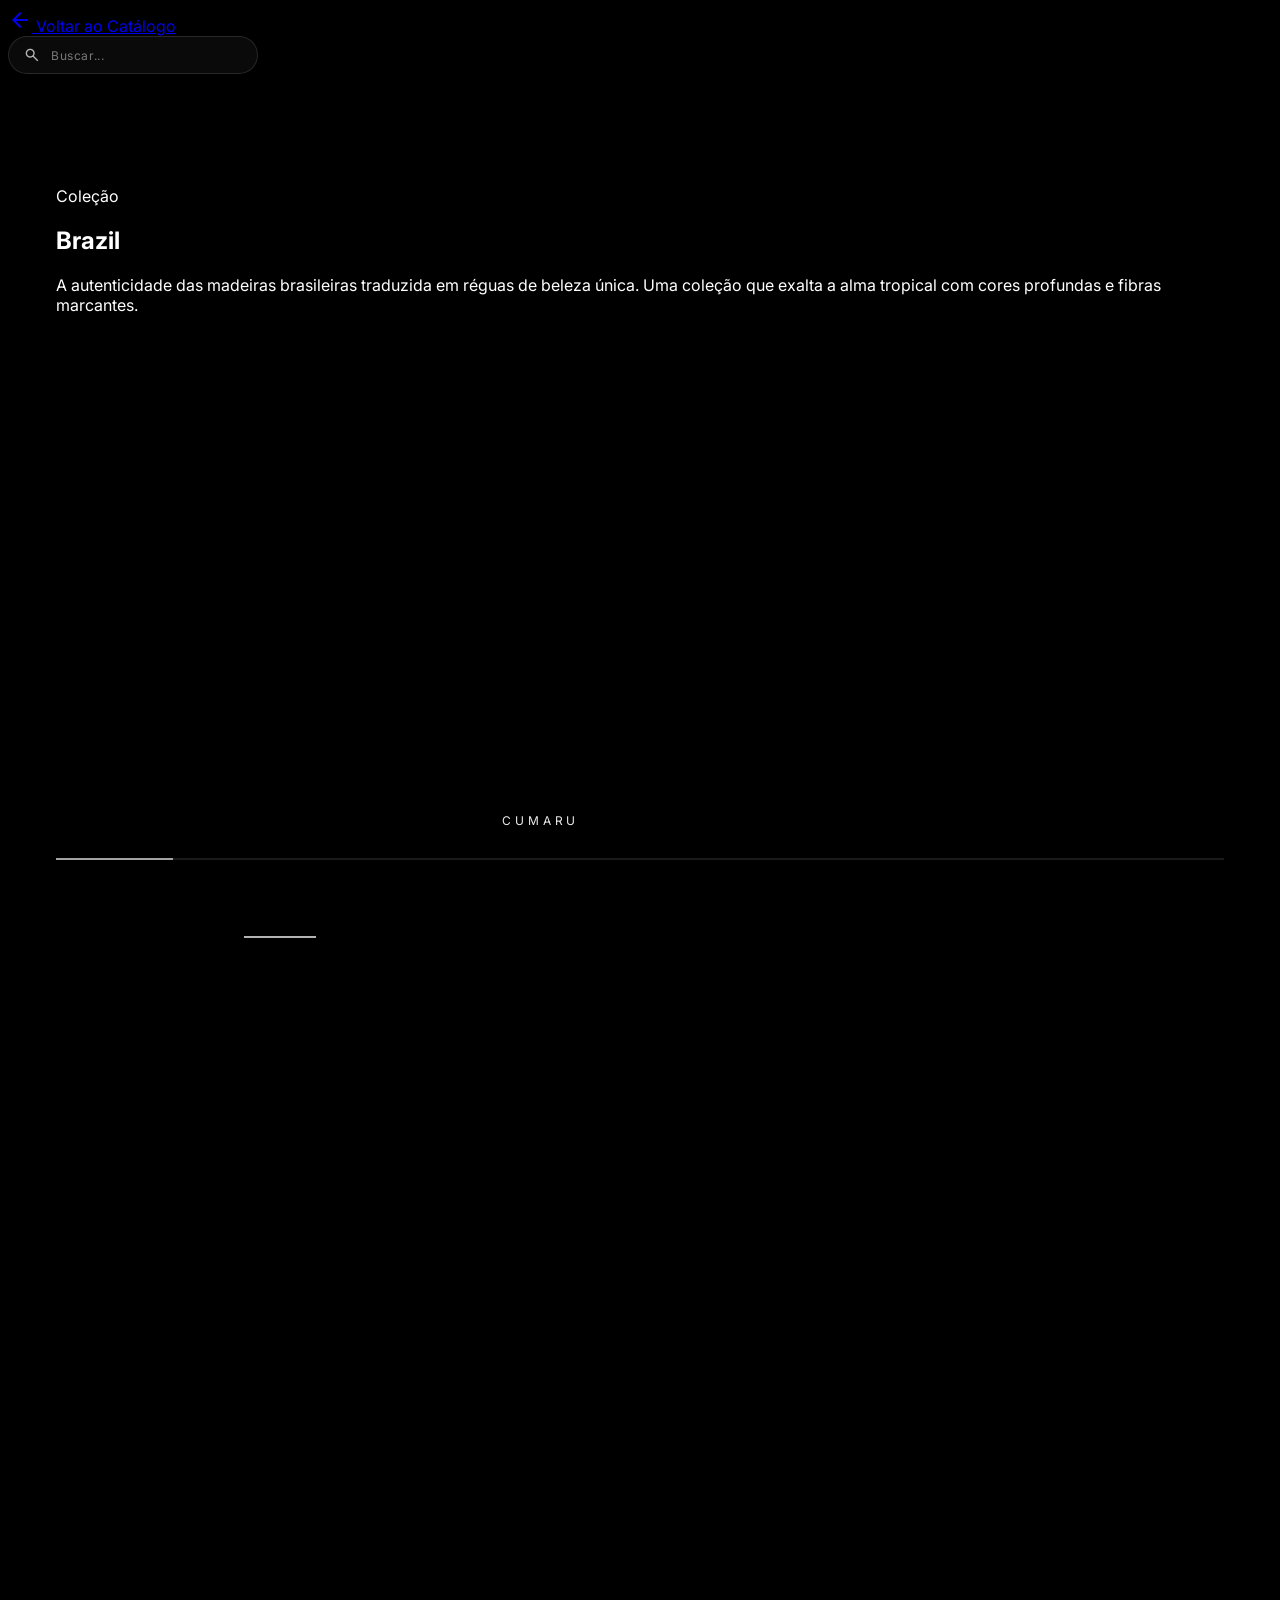
==== pisos.html @ e3bb1f5b "Primeira versão do Catálogo Novos Pisos" ====
<!DOCTYPE html>
<html class="dark" lang="pt-BR">

<head>
  <meta charset="utf-8">
  <meta content="width=device-width, initial-scale=1.0" name="viewport">
  <link rel="preconnect" href="https://fonts.googleapis.com">
  <link rel="preconnect" href="https://fonts.gstatic.com" crossorigin>
  <link rel="preconnect" href="https://parket.com.br">
  <link rel="preconnect" href="https://cdn.tailwindcss.com">
  <title>Parket - Pisos · Brazil</title>
  <script src="https://cdn.tailwindcss.com?plugins=forms,container-queries"></script>
  <link href="https://fonts.googleapis.com/css2?family=Inter:wght@200;300;400;500;600;700&display=swap"
    rel="stylesheet">
  <link href="https://fonts.googleapis.com/css2?family=Material+Symbols+Outlined:wght,FILL@100..700,0..1&display=swap"
    rel="stylesheet">
  <script src="assets/js/components.js"></script>
  <script>
    tailwind.config = {
      darkMode: "class",
      theme: {
        extend: {
          borderRadius: { "DEFAULT": "0", "lg": "0", "xl": "0", "full": "9999px" },
          colors: { "surface": "#131313", "background": "#000000", "primary": "#ffffff" },
          fontFamily: { "headline": ["Inter"], "body": ["Inter"], "label": ["Inter"] }
        },
      },
    }
  </script>
  <style>
    /* PARKET DESIGN SYSTEM — tokens */
    :root {
      --preto: #000000;
      --branco: #ffffff;
      --madeira: #c0bda6;
      --font-display: 'Inter', sans-serif;
      --font-body: 'Inter', sans-serif;
      --text-display: 72px; --text-h1: 56px; --text-h2: 42px; --text-h3: 32px; --text-h4: 24px;
      --text-body-lg: 20px; --text-body: 18px; --text-small: 16px; --text-caption: 14px;
      --ease: cubic-bezier(.22,.61,.36,1);
      --dur: 0.6s;
      --dur-btn: 0.35s;
      --container: 1400px;
    }

    body {
      background-color: var(--preto);
      color: var(--branco);
      font-family: var(--font-body);
      overflow-x: hidden;
    }

    /* ── Collection Section ── */
    .piso-section {
      padding: 7rem 3rem;
      max-width: 90rem;
      margin: 0 auto;
    }

    .piso-header {
      margin-bottom: 3rem;
    }

    /* ── Carousel ── */
    .carousel-viewport {
      position: relative;
      width: 100%;
      max-width: 900px;
      height: 55vh;
      max-height: 560px;
      overflow: hidden;
      margin: 0 auto;
    }

    .carousel-slide {
      position: absolute;
      inset: 0;
      opacity: 0;
      display: flex;
      align-items: center;
      justify-content: center;
      background: #000;
      transition: opacity 0.8s var(--ease), transform 0.8s var(--ease);
      transform: scale(1.04);
    }

    .carousel-slide.active {
      opacity: 1;
      transform: scale(1);
      z-index: 1;
    }

    .slide-inner {
      position: relative;
      max-width: 100%;
      max-height: 100%;
      line-height: 0;
      cursor: zoom-in;
    }

    .slide-inner img {
      display: block;
      width: 100%;
      max-width: 900px;
      height: 55vh;
      max-height: 560px;
      object-fit: cover;
      object-position: center bottom;
    }

    /* Zoom específico para focar somente no piso */
    .slide-inner img[src*="pisos/unicos/03"] {
      transform: scale(1.5);
      transform-origin: center bottom;
    }

    .slide-caption {
      position: absolute;
      left: 0;
      right: 0;
      bottom: 0;
      padding: 32px 56px 28px;
      color: rgba(255, 255, 255, 0.92);
      font-family: var(--font-body);
      font-size: 12px;
      font-weight: 400;
      letter-spacing: 0.32em;
      text-transform: uppercase;
      text-align: left;
      background: linear-gradient(to top, rgba(0, 0, 0, 0.65) 0%, rgba(0, 0, 0, 0) 100%);
      pointer-events: none;
      z-index: 2;
      text-shadow: 0 2px 12px rgba(0, 0, 0, 0.4);
      line-height: 1.4;
    }

    @media (max-width: 640px) {
      .slide-caption {
        padding: 24px 28px 20px;
        font-size: 11px;
        letter-spacing: 0.24em;
      }
    }

    /* ── Thumbnails ── */
    .thumb-track {
      display: flex;
      gap: 8px;
      overflow-x: auto;
      scroll-behavior: smooth;
      padding: 4px 0;
      justify-content: safe center;
    }

    .thumb-track::-webkit-scrollbar {
      display: none;
    }

    .thumb {
      flex-shrink: 0;
      width: 72px;
      height: 72px;
      overflow: hidden;
      cursor: pointer;
      border-bottom: 2px solid transparent;
      opacity: 0.4;
      transition: opacity 0.4s ease, border-color 0.4s ease, transform 0.3s ease;
    }

    .thumb:hover {
      opacity: 0.7;
      transform: scale(1.08);
    }

    .thumb.active {
      opacity: 1;
      border-color: rgba(255, 255, 255, 0.7);
    }

    .thumb img {
      width: 100%;
      height: 100%;
      object-fit: cover;
    }

    /* ── Progress bar ── */
    .progress-bar {
      height: 2px;
      background: rgba(255, 255, 255, 0.1);
      overflow: hidden;
    }

    .progress-fill {
      height: 100%;
      background: rgba(255, 255, 255, 0.6);
      transition: width 0.3s ease;
    }

    /* ── Fade-up entry ── */
    .fade-up {
      opacity: 0;
      transform: translateY(40px);
      transition: opacity 0.8s cubic-bezier(0.16, 1, 0.3, 1), transform 0.8s cubic-bezier(0.16, 1, 0.3, 1);
    }

    .fade-up.visible {
      opacity: 1;
      transform: translateY(0);
    }

    /* ── Video section ── */
    .video-section {
      margin-top: 6rem;
      padding-top: 4rem;
      border-top: 1px solid rgba(255, 255, 255, 0.08);
    }

    .video-section-header {
      text-align: left;
      margin-bottom: 2.5rem;
    }

    .video-section-eyebrow {
      display: block;
      font-size: 10px;
      letter-spacing: 0.5em;
      text-transform: uppercase;
      color: rgba(255, 255, 255, 0.3);
      margin-bottom: 1rem;
    }

    .video-section-title {
      font-size: clamp(1.75rem, 3vw, 2.5rem);
      font-weight: 500;
      letter-spacing: -0.02em;
      color: rgba(255, 255, 255, 0.9);
      line-height: 1;
    }

    /* ── YouTube lite (fachada que vira iframe ao clicar) ── */
    .video-block {
      width: 100%;
      max-width: 680px;
      margin: 0 auto;
      aspect-ratio: 16 / 9;
      position: relative;
      cursor: pointer;
      background: #000;
      overflow: hidden;
    }

    .video-block.vertical {
      max-width: 300px;
      aspect-ratio: 9 / 16;
    }

    .video-block img.video-poster {
      width: 100%;
      height: 100%;
      object-fit: cover;
      display: block;
      opacity: 0.85;
      transition: opacity 0.3s ease, transform 0.6s cubic-bezier(0.16, 1, 0.3, 1);
    }

    .video-block:hover img.video-poster {
      opacity: 1;
      transform: scale(1.02);
    }

    .video-block .video-play {
      position: absolute;
      top: 50%; left: 50%;
      transform: translate(-50%, -50%);
      width: 78px;
      height: 54px;
      border-radius: 14px;
      background: rgba(0, 0, 0, 0.7);
      display: flex;
      align-items: center;
      justify-content: center;
      transition: background 0.25s ease, transform 0.25s ease;
      pointer-events: none;
    }

    .video-block:hover .video-play {
      background: #cc0000;
      transform: translate(-50%, -50%) scale(1.05);
    }

    .video-block .video-play::before {
      content: '';
      border-style: solid;
      border-width: 11px 0 11px 18px;
      border-color: transparent transparent transparent #fff;
      margin-left: 4px;
    }

    .video-block iframe {
      width: 100%;
      height: 100%;
      border: 0;
      display: block;
    }

    /* ── Divider between sections ── */
    .section-divider {
      max-width: 90rem;
      margin: 0 auto;
      padding: 0 3rem;
    }

    .section-divider>div {
      height: 1px;
      background: linear-gradient(to right, transparent, rgba(255, 255, 255, 0.12), transparent);
    }

    /* ── Lightbox ── */
    #lightbox {
      position: fixed;
      inset: 0;
      background: rgba(0, 0, 0, 0.95);
      backdrop-filter: blur(20px);
      -webkit-backdrop-filter: blur(20px);
      z-index: 100;
      display: none;
      align-items: center;
      justify-content: center;
      opacity: 0;
      transition: opacity 0.4s ease;
    }

    #lightbox.active {
      display: flex;
      opacity: 1;
    }

    #lightbox-img {
      max-width: 90vw;
      max-height: 85vh;
      object-fit: contain;
      box-shadow: 0 25px 50px -12px rgba(0, 0, 0, 0.5);
      transform: scale(0.95);
      transition: transform 0.4s cubic-bezier(0.16, 1, 0.3, 1);
    }

    #lightbox.active #lightbox-img {
      transform: scale(1);
    }

    .lb-btn {
      position: absolute;
      z-index: 110;
      background: rgba(255, 255, 255, 0.05);
      border: 1px solid rgba(255, 255, 255, 0.1);
      width: 56px;
      height: 56px;
      border-radius: 50%;
      display: flex;
      align-items: center;
      justify-content: center;
      cursor: pointer;
      color: #fff;
      transition: all 0.3s ease;
    }

    .lb-btn:hover {
      background: rgba(255, 255, 255, 0.15);
      transform: scale(1.1);
    }

    .lb-close {
      top: 40px;
      right: 40px;
    }

    .lb-prev {
      left: 40px;
      top: 50%;
      transform: translateY(-50%);
    }

    .lb-next {
      right: 40px;
      top: 50%;
      transform: translateY(-50%);
    }
  </style>
  <parket-seo title="Parket Pisos"></parket-seo>
</head>

<body class="antialiased selection:bg-white selection:text-black">
  <parket-loader></parket-loader>
  <parket-nav return-url="catalogo.html#categories-section" return-text="Voltar ao Catálogo" category=""></parket-nav>

  <main class="relative z-20 bg-black pt-32">
    <div id="collections"></div>
  </main>

  <parket-videos></parket-videos>

  <!-- Lightbox -->
  <div id="lightbox">
    <button class="lb-btn lb-close" onclick="closeLightbox()"><span
        class="material-symbols-outlined">close</span></button>
    <button class="lb-btn lb-prev" onclick="lbPrev()"><span
        class="material-symbols-outlined">chevron_left</span></button>
    <img decoding="async" id="lightbox-img" src="" alt="Zoom">
    <button class="lb-btn lb-next" onclick="lbNext()"><span
        class="material-symbols-outlined">chevron_right</span></button>
  </div>

  <script>
      (function () {
        const EXTS = ['jpg', 'jpeg', 'png', 'webp'];
        const MAX_LOCAL_IMAGES = 30;

        window.PISO_COLLECTION = 'brazil';
        const COLLECTIONS = [
          {
            key: 'brazil',
            title: 'Brazil',
            desc: 'A autenticidade das madeiras brasileiras traduzida em réguas de beleza única. Uma coleção que exalta a alma tropical com cores profundas e fibras marcantes.',
            localFolder: 'pisos/brazil',
            youtube: 'j6ptdgucfRs',
            youtubeShort: true,
            names: { 1: 'Cumaru', 2: 'Peroba Mica', 3: 'Peroba Mica', 4: 'Cumaru', 5: 'Cumaru', 6: 'Cumaru', 7: 'Tauari', 8: 'Tauari', 9: 'Tauari', 10: 'Tauari' }
          },
          {
            key: 'eternos',
            title: 'Eternos',
            desc: 'Tons e texturas que atravessam o tempo. Uma coleção concebida para durar visualmente e estruturalmente, em qualquer cenário.',
            localFolder: 'pisos/eternos',
            youtube: '',
            names: { 1: 'Bambu Demolição', 2: 'Canela Demolição', 4: 'Canela Demolição', 5: 'Canela Demolição' }
          },
          {
            key: 'unicos',
            title: 'Únicos',
            desc: 'Peças raras com desenhos irrepetíveis. Cada régua é assinada pela natureza com veios, nós e matizes singulares.',
            localFolder: 'pisos/unicos',
            youtube: '',
            names: {
              1: 'Pau ferro', 2: 'Lapacho', 4: 'Nogueira'
            }
          },
          {
            key: 'carvalhos',
            title: 'Carvalhos',
            desc: 'A nobreza do Carvalho Europeu em texturas que contam histórias. Tons orgânicos e toques acetinados que trazem o equilíbrio perfeito entre tradição e modernidade.',
            youtube: '',
            names: {
              1: 'Carvalho Europeu Naturalle',
              2: 'Carvalho Europeu Mont Blanc',
              3: 'Carvalho Europeu Mont Blanc',
              4: 'Carvalho Europeu Cappuccino',
              5: 'Carvalho Europeu Naturalle',
              6: 'Carvalho Europeu Naturalle',
              7: 'Carvalho Europeu Naturalle',
              8: 'Carvalho Europeu Light Brown',
              9: 'Carvalho Europeu Light Brown',
              10: 'Carvalho Europeu Smoke',
              11: 'Carvalho Europeu Naturalle',
              12: 'Carvalho Europeu Marrone',
              13: 'Carvalho Europeu Naturalle',
              14: 'Carvalho Europeu Mont Blanc',
              15: 'Carvalho Europeu Nevado',
              16: 'Carvalho Europeu Batman',
              17: 'Carvalho Europeu Armani',
              18: 'Carvalho Europeu Armani',
              19: 'Carvalho Europeu Smoke',
              20: 'Carvalho Europeu Giz',
              21: 'Carvalho Europeu Wild Grey',
              22: 'Carvalho Europeu Armani',
              23: 'Carvalho Europeu Naturalle',
              24: 'Carvalho Europeu Smoke',
              25: 'Carvalho Europeu Naturalle',
              26: 'Carvalho Europeu Milano',
              27: 'Carvalho Europeu Naturalle',
              28: 'Carvalho Europeu All Black',
              29: 'Carvalho Europeu Nevado',
              30: 'Carvalho Europeu Batman'
            },
            remote: [
              "https://parket.com.br/wp-content/uploads/2026/03/4D5A0231-b-1-scaled.jpg",
              "https://parket.com.br/wp-content/uploads/2026/03/27e09f2b-808a-4ecb-b60d-c2702e023383-1.jpg",
              "https://parket.com.br/wp-content/uploads/2026/03/aa120b24-69d4-48d5-b47f-b73099b875ef-2-1.jpg",
              "https://parket.com.br/wp-content/uploads/2026/03/european-oak-capuccino-1.jpeg",
              "https://parket.com.br/wp-content/uploads/2026/03/European-Oak-Giant-1.jpg",
              "https://parket.com.br/wp-content/uploads/2026/03/Imagem_7-30-1.webp",
              "https://parket.com.br/wp-content/uploads/2026/03/IMG_0150-1-scaled.jpg",
              "https://parket.com.br/wp-content/uploads/2026/03/IMG_6862-1-scaled.jpg",
              "https://parket.com.br/wp-content/uploads/2026/03/IMG_8925-2-1.jpeg",
              "https://parket.com.br/wp-content/uploads/2026/03/IMG_8932-2-1.jpeg",
              "https://parket.com.br/wp-content/uploads/2026/03/oak-flooring-dinesen-victoria-miro-gallery-wide-wooden-floorboards-02-1.jpg",
              "https://parket.com.br/wp-content/uploads/2026/03/sao_paulo_tch1-1.jpg",
              "https://parket.com.br/wp-content/uploads/2025/10/PRO_PI_CA-01.jpg",
              "https://parket.com.br/wp-content/uploads/2025/10/PRO_PI_CA-03.jpg",
              "https://parket.com.br/wp-content/uploads/2025/10/PRO_PI_CA-05.jpg",
              "https://parket.com.br/wp-content/uploads/2025/10/PRO_PI_CA-06.jpg",
              "https://parket.com.br/wp-content/uploads/2025/10/PRO_PI_CA-07.jpg",
              "https://parket.com.br/wp-content/uploads/2025/10/PRO_PI_CA-08.jpg",
              "https://parket.com.br/wp-content/uploads/2025/10/PRO_PI_CA-09.jpg",
              "https://parket.com.br/wp-content/uploads/2025/10/PRO_PI_CA-11.jpg",
              "https://parket.com.br/wp-content/uploads/2025/10/PRO_PI_CA-12.jpg",
              "https://parket.com.br/wp-content/uploads/2025/10/PRO_PI_CA-13.jpg",
              "https://parket.com.br/wp-content/uploads/2025/10/PRO_PI_CA-15.jpg",
              "https://parket.com.br/wp-content/uploads/2025/10/PRO_PI_CA-16.jpg",
              "https://parket.com.br/wp-content/uploads/2025/10/PRO_PI_CA-18.jpg",
              "https://parket.com.br/wp-content/uploads/2025/10/PRO_PI_CA-20.jpg",
              "https://parket.com.br/wp-content/uploads/2025/10/PRO_PI_CA-21.jpg",
              "https://parket.com.br/wp-content/uploads/2025/10/PRO_PI_CA-22.jpg",
              "https://parket.com.br/wp-content/uploads/2025/10/PRO_PI_CA-24.jpg",
              "https://parket.com.br/wp-content/uploads/2025/10/PRO_PI_CA-25.jpg"







            ]
          },
          {
            key: 'grandiosos',
            title: 'Grandiosos',
            desc: 'Réguas de proporções imponentes que ampliam e valorizam o espaço. Uma coleção que celebra o impacto do formato XL e a continuidade visual da madeira.',
            youtube: '',
            names: {
              1: 'Carvalho Europeu Smoke',
              2: 'Carvalho Europeu Naturalle',
              3: 'Carvalho Europeu Naturalle',
              4: 'Pinho de Riga Mont Blanc',
              5: 'Pinho de Riga Mont Blanc',
              6: 'Pinho de Riga',
              7: 'Pinho de Riga Mont Blanc',
              8: 'Carvalho Europeu Naturalle',
              9: 'Carvalho Europeu Mont Blanc',
              10: 'Pinho de Riga Mont Blanc'
            },
            remote: [
              "https://parket.com.br/wp-content/uploads/2025/10/PRO_PI_GR-01.jpg",
              "https://parket.com.br/wp-content/uploads/2025/10/PRO_PI_GR-05.jpg",
              "https://parket.com.br/wp-content/uploads/2025/10/PRO_PI_GR-06.jpg",
              "https://parket.com.br/wp-content/uploads/2025/10/PRO_PI_GR-07.jpg",
              "https://parket.com.br/wp-content/uploads/2025/10/PRO_PI_GR-08.jpg",
              "https://parket.com.br/wp-content/uploads/2025/10/PRO_PI_GR-09.jpg",
              "https://parket.com.br/wp-content/uploads/2025/10/PRO_PI_GR-11.jpg",
              "https://parket.com.br/wp-content/uploads/2025/10/PRO_PI_GR-12.jpg",
              "https://parket.com.br/wp-content/uploads/2025/10/PRO_PI_GR-13.jpg",
              "https://parket.com.br/wp-content/uploads/2025/10/PRO_PI_GR-03.jpg"
            ]
          },
          {
            key: 'pinho-de-riga',
            title: 'Pinho de Riga',
            desc: 'Resgatado de antigas construções europeias, o Pinho de Riga é sinônimo de história e resiliência. Uma madeira com alma que traz profundidade a qualquer projeto contemporâneo.',
            youtube: '',
            names: {
              1: 'Pinho de Riga',
              2: 'Pinho de Riga',
              3: 'Pinho de Riga',
              4: 'Pinho de Riga',
              5: 'Pinho de Riga',
              6: 'Pinho de Riga'
            },
            remote: [
              "https://parket.com.br/wp-content/uploads/2025/10/PRO_PI_PR-07.jpg",
              "https://parket.com.br/wp-content/uploads/2025/10/PRO_PI_PR-02.jpg",
              "https://parket.com.br/wp-content/uploads/2025/10/PRO_PI_PR-03.jpg",
              "https://parket.com.br/wp-content/uploads/2025/10/PRO_PI_PR-04.jpg",
              "https://parket.com.br/wp-content/uploads/2025/10/PRO_PI_PR-05.jpg",
              "https://parket.com.br/wp-content/uploads/2025/10/PRO_PI_PR-06.jpg"
            ]
          },
          {
            key: 'classicos',
            title: 'Clássicos',
            desc: 'Padrões atemporais que definem a sofisticação residencial. Uma linha dedicada à elegância contínua que transcende tendências passageiras.',
            youtube: '',
            names: {
              1: 'Espinha de Peixe Baby Brey',
              2: 'Chevron em Carvalho Europeu Batman',
              3: 'Mosaico em Nogueira',
              4: 'Chevron Curve em Nogueira',
              5: 'Chevron em Carvalho Europeu Naturalle',
              6: 'Espinha de Peixe em Carvalho Europeu',
              7: 'Chevron em Carvalho Europeu Mont Blanc',
              8: 'Chevron em Carvalho Europeu Mont Blanc',
              9: 'Versalles em Carvalho Europeu Naturalle',
              10: 'Versalles em Carvalho Europeu Naturalle'
            },
            remote: [
              "https://parket.com.br/wp-content/uploads/2025/10/PRO_PI_CL-02.jpg",
              "https://parket.com.br/wp-content/uploads/2025/10/PRO_PI_CL-03.jpg",
              "https://parket.com.br/wp-content/uploads/2025/10/PRO_PI_CL-05.jpg",
              "https://parket.com.br/wp-content/uploads/2025/10/PRO_PI_CL-06.jpg",
              "https://parket.com.br/wp-content/uploads/2025/10/PRO_PI_CL-04.jpg",
              "https://parket.com.br/wp-content/uploads/2025/10/PRO_PI_CL-07.jpg",
              "https://parket.com.br/wp-content/uploads/2025/10/PRO_PI_CL-01.jpg",
              "https://parket.com.br/wp-content/uploads/2025/10/PRO_PI_CL-08.jpg",
              "https://parket.com.br/wp-content/uploads/2025/10/PRO_PI_CL-09.jpg",
              "https://parket.com.br/wp-content/uploads/2025/10/PRO_PI_CL-10.jpg"
            ]
          },
          {
            key: 'listone-giordano',
            title: 'Wood + Mármore',
            titleHtml: 'Wood + <span class="italic font-normal">Mármore</span>',
            desc: 'A fusão sublime entre a madeira nobre e a imponência mineral. Uma experiência tátil e visual única que redefine a elegância nos detalhes.',
            youtube: '',
            names: {
              1: 'Carvalho Europeu Smoke + Travertino Navona',
              2: 'Carvalho Europeu All Black + Carrara',
              3: 'Nogueira + Nero Marquina + Latão',
              4: 'Carvalho Europeu Naturalle + Travertino Navona',
              5: 'Nogueira + Latão',
              6: 'Carvalho Europeu Naturalle + Quartizitos Coloridos',
              7: 'Nogueira + Nero Marquina + Latão'
            },
            remote: [
              "https://parket.com.br/wp-content/uploads/2025/10/PRO_PI_MA-04.jpg",
              "https://parket.com.br/wp-content/uploads/2025/10/PRO_PI_MA-05.jpg",
              "https://parket.com.br/wp-content/uploads/2025/10/PRO_PI_MA-06.jpg",
              "https://parket.com.br/wp-content/uploads/2025/10/PRO_PI_MA-07.jpg",
              "https://parket.com.br/wp-content/uploads/2025/10/PRO_PI_MA-09.jpg",
              "https://parket.com.br/wp-content/uploads/2025/10/PRO_PI_MA-10.jpg",
              "https://parket.com.br/wp-content/uploads/2025/10/PRO_PI_MA-11.jpg"
            ]
          }
        ];

        // Single-collection filter: when window.PISO_COLLECTION is set, render
        // only that collection (used to split Pisos into one site per coleção).
        const COLLECTIONS_VIEW = (typeof window !== 'undefined' && window.PISO_COLLECTION)
          ? COLLECTIONS.filter(c => c.key === window.PISO_COLLECTION)
          : COLLECTIONS;

        function probe(src) {
          return new Promise((resolve, reject) => {
            const img = new Image();
            img.onload = () => resolve(src);
            img.onerror = () => reject();
            img.src = src;
          });
        }

        async function findLocalImages(folder) {
          const found = [];
          let consecutiveMisses = 0;
          for (let i = 1; i <= MAX_LOCAL_IMAGES; i++) {
            const num = String(i).padStart(2, '0');
            let hit = false;
            for (const ext of EXTS) {
              try {
                const src = await probe(`${folder}/${num}.${ext}`);
                found.push(src);
                hit = true;
                break;
              } catch { }
            }
            if (!hit) {
              consecutiveMisses++;
              if (consecutiveMisses >= 3) break;
            } else {
              consecutiveMisses = 0;
            }
          }
          return found;
        }

        // ── Lightbox (shared across all carousels) ──
        const lb = document.getElementById('lightbox');
        const lbImg = document.getElementById('lightbox-img');
        let lbImages = [];
        let lbIndex = 0;

        window.openLightbox = (images, idx) => {
          lbImages = images;
          lbIndex = idx;
          lbImg.src = lbImages[lbIndex];
          lb.classList.add('active');
          document.body.style.overflow = 'hidden';
        };
        window.closeLightbox = () => {
          lb.classList.remove('active');
          document.body.style.overflow = 'auto';
        };
        window.lbNext = () => {
          lbIndex = (lbIndex + 1) % lbImages.length;
          lbImg.src = lbImages[lbIndex];
        };
        window.lbPrev = () => {
          lbIndex = (lbIndex - 1 + lbImages.length) % lbImages.length;
          lbImg.src = lbImages[lbIndex];
        };
        document.addEventListener('keydown', (e) => {
          if (!lb.classList.contains('active')) return;
          if (e.key === 'Escape') { closeLightbox(); e.stopImmediatePropagation(); }
          if (e.key === 'ArrowRight') { lbNext(); e.stopImmediatePropagation(); }
          if (e.key === 'ArrowLeft') { lbPrev(); e.stopImmediatePropagation(); }
        });

        function buildSection(col, images) {
          const section = document.createElement('section');
          section.className = 'piso-section';
          section.id = col.key;
          section.innerHTML = `
          <div class="piso-header fade-up">
            <span class="font-label uppercase tracking-[0.5em] text-[10px] text-white/30 mb-6 block">Coleção</span>
            <h2 class="text-[29.28px] font-extralight tracking-[-0.04em] leading-[0.85] mb-8">${col.titleHtml || col.title}</h2>
            ${col.desc ? `<p class="text-white/40 text-lg font-light leading-relaxed max-w-2xl">${col.desc}</p>` : ''}
          </div>
          <div class="fade-up" style="transition-delay: 0.15s">
            <div class="carousel-viewport"></div>
            <div class="max-w-[900px] mx-auto">
              <div class="flex items-center gap-6 mt-6">
                <div class="progress-bar flex-1"><div class="progress-fill"></div></div>
              </div>
              <div class="thumb-track mt-6 justify-center"></div>
            </div>
          </div>
          ${col.youtube ? `
          <div class="fade-up video-section" style="transition-delay: 0.25s">
            <div class="video-section-header">
              <span class="video-section-eyebrow">Em movimento</span>
              <h3 class="video-section-title">Vídeos</h3>
            </div>
            <div class="video-block${col.youtubeShort ? ' vertical' : ''}" data-yt="${col.youtube}" role="button" aria-label="Reproduzir vídeo">
              <img class="video-poster" loading="lazy" decoding="async" src="${col.videoPoster || `https://i.ytimg.com/vi/${col.youtube}/${col.youtubeShort ? 'maxresdefault' : 'hqdefault'}.jpg`}" alt="Vídeo ${col.title}">
              <div class="video-play" aria-hidden="true"></div>
            </div>
          </div>` : ''}
        `;
          initCarousel(section, images, col.title, col.names || {});
          if (col.youtube) initLiteYouTube(section);
          return section;
        }

        function initLiteYouTube(section) {
          const block = section.querySelector('.video-block');
          if (!block) return;
          block.addEventListener('click', () => {
            const id = block.dataset.yt;
            if (!id) return;
            const iframe = document.createElement('iframe');
            iframe.src = `https://www.youtube-nocookie.com/embed/${id}?autoplay=1&rel=0&modestbranding=1&playsinline=1`;
            iframe.title = 'Vídeo';
            iframe.allow = 'accelerometer; autoplay; clipboard-write; encrypted-media; gyroscope; picture-in-picture';
            iframe.allowFullscreen = true;
            block.replaceChildren(iframe);
          }, { once: true });
        }

        const carousels = [];

        function initCarousel(section, images, title, names) {
          const viewport = section.querySelector('.carousel-viewport');
          const thumbTrack = section.querySelector('.thumb-track');
          const progressFill = section.querySelector('.progress-fill');

          let current = 0;
          let timer = null;

          images.forEach((src, i) => {
            const name = names[i + 1];
            const altLabel = name || `${title} ${i + 1}`;
            const slide = document.createElement('div');
            slide.className = 'carousel-slide' + (i === 0 ? ' active' : '');
            slide.innerHTML = `
              <div class="slide-inner">
                <img decoding="async" src="${src}" alt="${altLabel}" loading="lazy">
                ${name ? `<div class="slide-caption">${name}</div>` : ''}
              </div>
            `;
            slide.addEventListener('click', () => openLightbox(images, i));
            viewport.appendChild(slide);

            const thumb = document.createElement('div');
            thumb.className = 'thumb' + (i === 0 ? ' active' : '');
            thumb.innerHTML = `<img decoding="async" src="${src}" alt="Thumb ${i + 1}" loading="lazy">`;
            thumb.addEventListener('click', () => goTo(i));
            thumbTrack.appendChild(thumb);
          });

          function goTo(idx) {
            if (idx < 0) idx = images.length - 1;
            if (idx >= images.length) idx = 0;
            current = idx;
            viewport.querySelectorAll('.carousel-slide').forEach((s, i) => {
              s.classList.toggle('active', i === current);
            });
            thumbTrack.querySelectorAll('.thumb').forEach((t, i) => {
              t.classList.toggle('active', i === current);
              if (i === current) { const tr = thumbTrack.getBoundingClientRect(), rr = t.getBoundingClientRect(); thumbTrack.scrollTo({ left: thumbTrack.scrollLeft + (rr.left - tr.left) - thumbTrack.clientWidth / 2 + rr.width / 2, behavior: 'smooth' }); }
            });
            progressFill.style.width = `${((current + 1) / images.length) * 100}%`;
            restart();
          }
          const next = () => goTo(current + 1);
          const prev = () => goTo(current - 1);

          function start() {
            if (timer) return;
            timer = setInterval(next, 5500);
          }
          function stop() {
            if (!timer) return;
            clearInterval(timer);
            timer = null;
          }
          function restart() { stop(); start(); }

          viewport.addEventListener('mouseenter', stop);
          viewport.addEventListener('mouseleave', start);

          let touchStartX = 0;
          viewport.addEventListener('touchstart', (e) => { touchStartX = e.touches[0].clientX; }, { passive: true });
          viewport.addEventListener('touchend', (e) => {
            const diff = touchStartX - e.changedTouches[0].clientX;
            if (Math.abs(diff) > 50) diff > 0 ? next() : prev();
          }, { passive: true });

          progressFill.style.width = `${(1 / images.length) * 100}%`;

          // Autoplay only when in view
          const io = new IntersectionObserver((entries) => {
            entries.forEach(e => e.isIntersecting ? start() : stop());
          }, { threshold: 0.25 });
          io.observe(section);

          carousels.push({ section, next, prev });
        }

        // ── Setas do teclado: navega o carrossel mais visível na tela ──
        document.addEventListener('keydown', (e) => {
          if (e.key !== 'ArrowLeft' && e.key !== 'ArrowRight') return;
          if (lb.classList.contains('active')) return; // lightbox tem suas próprias setas
          const tag = (e.target.tagName || '').toLowerCase();
          if (tag === 'input' || tag === 'textarea' || e.target.isContentEditable) return;

          const center = window.innerHeight / 2;
          let best = null;
          let bestDist = Infinity;
          for (const c of carousels) {
            const r = c.section.getBoundingClientRect();
            if (r.bottom < 0 || r.top > window.innerHeight) continue;
            const sectionCenter = r.top + r.height / 2;
            const dist = Math.abs(sectionCenter - center);
            if (dist < bestDist) { bestDist = dist; best = c; }
          }
          if (!best) return;
          e.preventDefault();
          e.key === 'ArrowRight' ? best.next() : best.prev();
        });

        async function init() {
          const container = document.getElementById('collections');
          for (let i = 0; i < COLLECTIONS_VIEW.length; i++) {
            const col = COLLECTIONS_VIEW[i];
            let images = [];
            if (col.remote && col.remote.length) {
              images = col.remote;
            } else if (col.localFolder) {
              images = await findLocalImages(col.localFolder);
            }
            if (!images.length) continue;

            container.appendChild(buildSection(col, images));

            if (i < COLLECTIONS_VIEW.length - 1) {
              const div = document.createElement('div');
              div.className = 'section-divider';
              div.innerHTML = '<div></div>';
              container.appendChild(div);
            }
          }

          // Fade-up observer
          const io = new IntersectionObserver((entries) => {
            entries.forEach(e => {
              if (e.isIntersecting) e.target.classList.add('visible');
            });
          }, { threshold: 0.1 });
          document.querySelectorAll('.fade-up').forEach(el => io.observe(el));
        }

        window.addEventListener('load', init);
      })();
  </script>
</body>

</html>
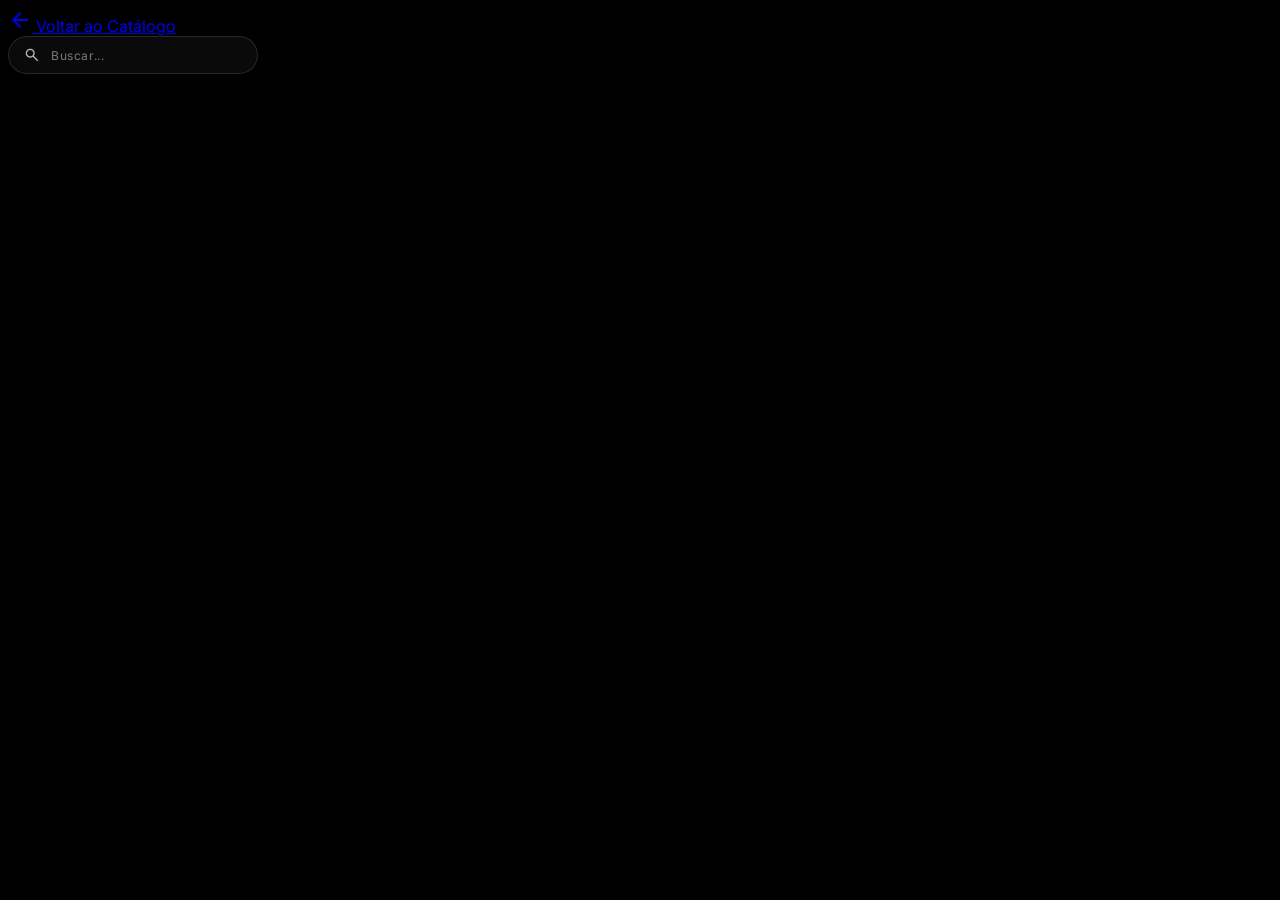
==== commit be567c89: "Atualiza catálogo" ====
--- a/pisos.html
+++ b/pisos.html
@@ -7,13 +7,10 @@
   <link rel="preconnect" href="https://fonts.googleapis.com">
   <link rel="preconnect" href="https://fonts.gstatic.com" crossorigin>
   <link rel="preconnect" href="https://parket.com.br">
-  <link rel="preconnect" href="https://cdn.tailwindcss.com">
+  <link rel="preconnect" href="https://images.weserv.nl">
   <title>Parket - Pisos · Brazil</title>
   <script src="https://cdn.tailwindcss.com?plugins=forms,container-queries"></script>
-  <link href="https://fonts.googleapis.com/css2?family=Inter:wght@200;300;400;500;600;700&display=swap"
-    rel="stylesheet">
-  <link href="https://fonts.googleapis.com/css2?family=Material+Symbols+Outlined:wght,FILL@100..700,0..1&display=swap"
-    rel="stylesheet">
+  <link href="https://fonts.googleapis.com/css2?family=Inter:wght@200;300;400;500;600&family=Material+Symbols+Outlined:opsz,wght,FILL,GRAD@24,400,0,0&icon_names=arrow_back,arrow_upward,chevron_left,chevron_right,close,search&display=swap" rel="stylesheet">
   <script src="assets/js/components.js"></script>
   <script>
     tailwind.config = {
